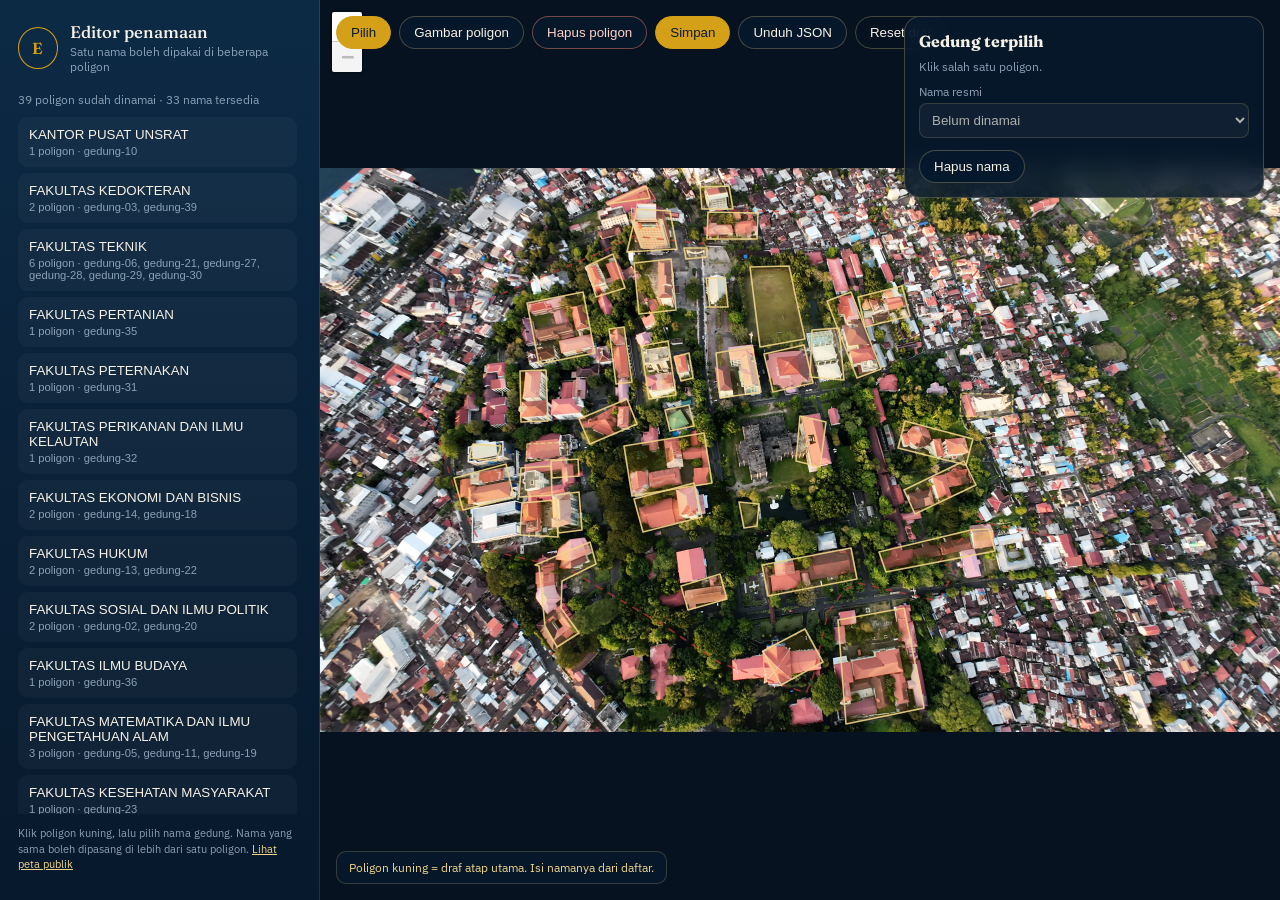
==== editor.html @ 072a7410 "Add the interactive UNSRAT campus map and a Docker image for the VM. The image serves the public map" ====
<!DOCTYPE html>
<html lang="id">
<head>
  <meta charset="utf-8">
  <meta name="viewport" content="width=device-width, initial-scale=1">
  <title>Editor Peta Kampus UNSRAT</title>
  <link rel="preconnect" href="https://fonts.googleapis.com">
  <link rel="preconnect" href="https://fonts.gstatic.com" crossorigin>
  <link href="https://fonts.googleapis.com/css2?family=Fraunces:opsz,wght@9..144,500;9..144,600&family=IBM+Plex+Sans:wght@400;500;600&display=swap" rel="stylesheet">
  <link rel="stylesheet" href="vendor/leaflet.css">
  <link rel="stylesheet" href="css/app.css">
</head>
<body>
  <div class="app">
    <aside class="sidebar">
      <div class="brand">
        <div class="mark">E</div>
        <div>
          <h1>Editor penamaan</h1>
          <p>Satu nama boleh dipakai di beberapa poligon</p>
        </div>
      </div>
      <p class="meta" id="status">Memuat…</p>
      <div class="list" id="list"></div>
      <p class="foot">
        Klik poligon kuning, lalu pilih nama gedung.
        Nama yang sama boleh dipasang di lebih dari satu poligon.
        <a href="index.html">Lihat peta publik</a>
      </p>
    </aside>
    <main class="stage" id="stage">
      <div class="toolbar">
        <button class="btn is-on" id="btn-select" type="button">Pilih</button>
        <button class="btn" id="btn-draw" type="button">Gambar poligon</button>
        <button class="btn btn-danger" id="btn-delete" type="button">Hapus poligon</button>
        <button class="btn btn-gold" id="btn-save" type="button">Simpan</button>
        <button class="btn" id="btn-download" type="button">Unduh JSON</button>
        <button class="btn btn-ghost" id="btn-reset" type="button">Reset draf</button>
      </div>
      <div class="panel" id="panel">
        <h2>Gedung terpilih</h2>
        <p class="meta" id="selected-id">Klik salah satu poligon.</p>
        <label for="name-select">Nama resmi</label>
        <select id="name-select">
          <option value="">Belum dinamai</option>
        </select>
        <div class="row">
          <button class="btn" id="btn-clear-name" type="button">Hapus nama</button>
        </div>
      </div>
      <div class="hint" id="hint">Poligon kuning = draf atap utama. Isi namanya dari daftar.</div>
      <div id="map"></div>
    </main>
  </div>
  <script src="vendor/leaflet.js"></script>
  <script src="js/map.js"></script>
  <script src="js/editor.js"></script>
</body>
</html>
---- vendor/leaflet.css ----
/* required styles */

.leaflet-pane,
.leaflet-tile,
.leaflet-marker-icon,
.leaflet-marker-shadow,
.leaflet-tile-container,
.leaflet-pane > svg,
.leaflet-pane > canvas,
.leaflet-zoom-box,
.leaflet-image-layer,
.leaflet-layer {
	position: absolute;
	left: 0;
	top: 0;
	}
.leaflet-container {
	overflow: hidden;
	}
.leaflet-tile,
.leaflet-marker-icon,
.leaflet-marker-shadow {
	-webkit-user-select: none;
	   -moz-user-select: none;
	        user-select: none;
	  -webkit-user-drag: none;
	}
/* Prevents IE11 from highlighting tiles in blue */
.leaflet-tile::selection {
	background: transparent;
}
/* Safari renders non-retina tile on retina better with this, but Chrome is worse */
.leaflet-safari .leaflet-tile {
	image-rendering: -webkit-optimize-contrast;
	}
/* hack that prevents hw layers "stretching" when loading new tiles */
.leaflet-safari .leaflet-tile-container {
	width: 1600px;
	height: 1600px;
	-webkit-transform-origin: 0 0;
	}
.leaflet-marker-icon,
.leaflet-marker-shadow {
	display: block;
	}
/* .leaflet-container svg: reset svg max-width decleration shipped in Joomla! (joomla.org) 3.x */
/* .leaflet-container img: map is broken in FF if you have max-width: 100% on tiles */
.leaflet-container .leaflet-overlay-pane svg {
	max-width: none !important;
	max-height: none !important;
	}
.leaflet-container .leaflet-marker-pane img,
.leaflet-container .leaflet-shadow-pane img,
.leaflet-container .leaflet-tile-pane img,
.leaflet-container img.leaflet-image-layer,
.leaflet-container .leaflet-tile {
	max-width: none !important;
	max-height: none !important;
	width: auto;
	padding: 0;
	}

.leaflet-container img.leaflet-tile {
	/* See: https://bugs.chromium.org/p/chromium/issues/detail?id=600120 */
	mix-blend-mode: plus-lighter;
}

.leaflet-container.leaflet-touch-zoom {
	-ms-touch-action: pan-x pan-y;
	touch-action: pan-x pan-y;
	}
.leaflet-container.leaflet-touch-drag {
	-ms-touch-action: pinch-zoom;
	/* Fallback for FF which doesn't support pinch-zoom */
	touch-action: none;
	touch-action: pinch-zoom;
}
.leaflet-container.leaflet-touch-drag.leaflet-touch-zoom {
	-ms-touch-action: none;
	touch-action: none;
}
.leaflet-container {
	-webkit-tap-highlight-color: transparent;
}
.leaflet-container a {
	-webkit-tap-highlight-color: rgba(51, 181, 229, 0.4);
}
.leaflet-tile {
	filter: inherit;
	visibility: hidden;
	}
.leaflet-tile-loaded {
	visibility: inherit;
	}
.leaflet-zoom-box {
	width: 0;
	height: 0;
	-moz-box-sizing: border-box;
	     box-sizing: border-box;
	z-index: 800;
	}
/* workaround for https://bugzilla.mozilla.org/show_bug.cgi?id=888319 */
.leaflet-overlay-pane svg {
	-moz-user-select: none;
	}

.leaflet-pane         { z-index: 400; }

.leaflet-tile-pane    { z-index: 200; }
.leaflet-overlay-pane { z-index: 400; }
.leaflet-shadow-pane  { z-index: 500; }
.leaflet-marker-pane  { z-index: 600; }
.leaflet-tooltip-pane   { z-index: 650; }
.leaflet-popup-pane   { z-index: 700; }

.leaflet-map-pane canvas { z-index: 100; }
.leaflet-map-pane svg    { z-index: 200; }

.leaflet-vml-shape {
	width: 1px;
	height: 1px;
	}
.lvml {
	behavior: url(#default#VML);
	display: inline-block;
	position: absolute;
	}


/* control positioning */

.leaflet-control {
	position: relative;
	z-index: 800;
	pointer-events: visiblePainted; /* IE 9-10 doesn't have auto */
	pointer-events: auto;
	}
.leaflet-top,
.leaflet-bottom {
	position: absolute;
	z-index: 1000;
	pointer-events: none;
	}
.leaflet-top {
	top: 0;
	}
.leaflet-right {
	right: 0;
	}
.leaflet-bottom {
	bottom: 0;
	}
.leaflet-left {
	left: 0;
	}
.leaflet-control {
	float: left;
	clear: both;
	}
.leaflet-right .leaflet-control {
	float: right;
	}
.leaflet-top .leaflet-control {
	margin-top: 10px;
	}
.leaflet-bottom .leaflet-control {
	margin-bottom: 10px;
	}
.leaflet-left .leaflet-control {
	margin-left: 10px;
	}
.leaflet-right .leaflet-control {
	margin-right: 10px;
	}


/* zoom and fade animations */

.leaflet-fade-anim .leaflet-popup {
	opacity: 0;
	-webkit-transition: opacity 0.2s linear;
	   -moz-transition: opacity 0.2s linear;
	        transition: opacity 0.2s linear;
	}
.leaflet-fade-anim .leaflet-map-pane .leaflet-popup {
	opacity: 1;
	}
.leaflet-zoom-animated {
	-webkit-transform-origin: 0 0;
	    -ms-transform-origin: 0 0;
	        transform-origin: 0 0;
	}
svg.leaflet-zoom-animated {
	will-change: transform;
}

.leaflet-zoom-anim .leaflet-zoom-animated {
	-webkit-transition: -webkit-transform 0.25s cubic-bezier(0,0,0.25,1);
	   -moz-transition:    -moz-transform 0.25s cubic-bezier(0,0,0.25,1);
	        transition:         transform 0.25s cubic-bezier(0,0,0.25,1);
	}
.leaflet-zoom-anim .leaflet-tile,
.leaflet-pan-anim .leaflet-tile {
	-webkit-transition: none;
	   -moz-transition: none;
	        transition: none;
	}

.leaflet-zoom-anim .leaflet-zoom-hide {
	visibility: hidden;
	}


/* cursors */

.leaflet-interactive {
	cursor: pointer;
	}
.leaflet-grab {
	cursor: -webkit-grab;
	cursor:    -moz-grab;
	cursor:         grab;
	}
.leaflet-crosshair,
.leaflet-crosshair .leaflet-interactive {
	cursor: crosshair;
	}
.leaflet-popup-pane,
.leaflet-control {
	cursor: auto;
	}
.leaflet-dragging .leaflet-grab,
.leaflet-dragging .leaflet-grab .leaflet-interactive,
.leaflet-dragging .leaflet-marker-draggable {
	cursor: move;
	cursor: -webkit-grabbing;
	cursor:    -moz-grabbing;
	cursor:         grabbing;
	}

/* marker & overlays interactivity */
.leaflet-marker-icon,
.leaflet-marker-shadow,
.leaflet-image-layer,
.leaflet-pane > svg path,
.leaflet-tile-container {
	pointer-events: none;
	}

.leaflet-marker-icon.leaflet-interactive,
.leaflet-image-layer.leaflet-interactive,
.leaflet-pane > svg path.leaflet-interactive,
svg.leaflet-image-layer.leaflet-interactive path {
	pointer-events: visiblePainted; /* IE 9-10 doesn't have auto */
	pointer-events: auto;
	}

/* visual tweaks */

.leaflet-container {
	background: #ddd;
	outline-offset: 1px;
	}
.leaflet-container a {
	color: #0078A8;
	}
.leaflet-zoom-box {
	border: 2px dotted #38f;
	background: rgba(255,255,255,0.5);
	}


/* general typography */
.leaflet-container {
	font-family: "Helvetica Neue", Arial, Helvetica, sans-serif;
	font-size: 12px;
	font-size: 0.75rem;
	line-height: 1.5;
	}


/* general toolbar styles */

.leaflet-bar {
	box-shadow: 0 1px 5px rgba(0,0,0,0.65);
	border-radius: 4px;
	}
.leaflet-bar a {
	background-color: #fff;
	border-bottom: 1px solid #ccc;
	width: 26px;
	height: 26px;
	line-height: 26px;
	display: block;
	text-align: center;
	text-decoration: none;
	color: black;
	}
.leaflet-bar a,
.leaflet-control-layers-toggle {
	background-position: 50% 50%;
	background-repeat: no-repeat;
	display: block;
	}
.leaflet-bar a:hover,
.leaflet-bar a:focus {
	background-color: #f4f4f4;
	}
.leaflet-bar a:first-child {
	border-top-left-radius: 4px;
	border-top-right-radius: 4px;
	}
.leaflet-bar a:last-child {
	border-bottom-left-radius: 4px;
	border-bottom-right-radius: 4px;
	border-bottom: none;
	}
.leaflet-bar a.leaflet-disabled {
	cursor: default;
	background-color: #f4f4f4;
	color: #bbb;
	}

.leaflet-touch .leaflet-bar a {
	width: 30px;
	height: 30px;
	line-height: 30px;
	}
.leaflet-touch .leaflet-bar a:first-child {
	border-top-left-radius: 2px;
	border-top-right-radius: 2px;
	}
.leaflet-touch .leaflet-bar a:last-child {
	border-bottom-left-radius: 2px;
	border-bottom-right-radius: 2px;
	}

/* zoom control */

.leaflet-control-zoom-in,
.leaflet-control-zoom-out {
	font: bold 18px 'Lucida Console', Monaco, monospace;
	text-indent: 1px;
	}

.leaflet-touch .leaflet-control-zoom-in, .leaflet-touch .leaflet-control-zoom-out  {
	font-size: 22px;
	}


/* layers control */

.leaflet-control-layers {
	box-shadow: 0 1px 5px rgba(0,0,0,0.4);
	background: #fff;
	border-radius: 5px;
	}
.leaflet-control-layers-toggle {
	background-image: url(images/layers.png);
	width: 36px;
	height: 36px;
	}
.leaflet-retina .leaflet-control-layers-toggle {
	background-image: url(images/layers-2x.png);
	background-size: 26px 26px;
	}
.leaflet-touch .leaflet-control-layers-toggle {
	width: 44px;
	height: 44px;
	}
.leaflet-control-layers .leaflet-control-layers-list,
.leaflet-control-layers-expanded .leaflet-control-layers-toggle {
	display: none;
	}
.leaflet-control-layers-expanded .leaflet-control-layers-list {
	display: block;
	position: relative;
	}
.leaflet-control-layers-expanded {
	padding: 6px 10px 6px 6px;
	color: #333;
	background: #fff;
	}
.leaflet-control-layers-scrollbar {
	overflow-y: scroll;
	overflow-x: hidden;
	padding-right: 5px;
	}
.leaflet-control-layers-selector {
	margin-top: 2px;
	position: relative;
	top: 1px;
	}
.leaflet-control-layers label {
	display: block;
	font-size: 13px;
	font-size: 1.08333em;
	}
.leaflet-control-layers-separator {
	height: 0;
	border-top: 1px solid #ddd;
	margin: 5px -10px 5px -6px;
	}

/* Default icon URLs */
.leaflet-default-icon-path { /* used only in path-guessing heuristic, see L.Icon.Default */
	background-image: url(images/marker-icon.png);
	}


/* attribution and scale controls */

.leaflet-container .leaflet-control-attribution {
	background: #fff;
	background: rgba(255, 255, 255, 0.8);
	margin: 0;
	}
.leaflet-control-attribution,
.leaflet-control-scale-line {
	padding: 0 5px;
	color: #333;
	line-height: 1.4;
	}
.leaflet-control-attribution a {
	text-decoration: none;
	}
.leaflet-control-attribution a:hover,
.leaflet-control-attribution a:focus {
	text-decoration: underline;
	}
.leaflet-attribution-flag {
	display: inline !important;
	vertical-align: baseline !important;
	width: 1em;
	height: 0.6669em;
	}
.leaflet-left .leaflet-control-scale {
	margin-left: 5px;
	}
.leaflet-bottom .leaflet-control-scale {
	margin-bottom: 5px;
	}
.leaflet-control-scale-line {
	border: 2px solid #777;
	border-top: none;
	line-height: 1.1;
	padding: 2px 5px 1px;
	white-space: nowrap;
	-moz-box-sizing: border-box;
	     box-sizing: border-box;
	background: rgba(255, 255, 255, 0.8);
	text-shadow: 1px 1px #fff;
	}
.leaflet-control-scale-line:not(:first-child) {
	border-top: 2px solid #777;
	border-bottom: none;
	margin-top: -2px;
	}
.leaflet-control-scale-line:not(:first-child):not(:last-child) {
	border-bottom: 2px solid #777;
	}

.leaflet-touch .leaflet-control-attribution,
.leaflet-touch .leaflet-control-layers,
.leaflet-touch .leaflet-bar {
	box-shadow: none;
	}
.leaflet-touch .leaflet-control-layers,
.leaflet-touch .leaflet-bar {
	border: 2px solid rgba(0,0,0,0.2);
	background-clip: padding-box;
	}


/* popup */

.leaflet-popup {
	position: absolute;
	text-align: center;
	margin-bottom: 20px;
	}
.leaflet-popup-content-wrapper {
	padding: 1px;
	text-align: left;
	border-radius: 12px;
	}
.leaflet-popup-content {
	margin: 13px 24px 13px 20px;
	line-height: 1.3;
	font-size: 13px;
	font-size: 1.08333em;
	min-height: 1px;
	}
.leaflet-popup-content p {
	margin: 17px 0;
	margin: 1.3em 0;
	}
.leaflet-popup-tip-container {
	width: 40px;
	height: 20px;
	position: absolute;
	left: 50%;
	margin-top: -1px;
	margin-left: -20px;
	overflow: hidden;
	pointer-events: none;
	}
.leaflet-popup-tip {
	width: 17px;
	height: 17px;
	padding: 1px;

	margin: -10px auto 0;
	pointer-events: auto;

	-webkit-transform: rotate(45deg);
	   -moz-transform: rotate(45deg);
	    -ms-transform: rotate(45deg);
	        transform: rotate(45deg);
	}
.leaflet-popup-content-wrapper,
.leaflet-popup-tip {
	background: white;
	color: #333;
	box-shadow: 0 3px 14px rgba(0,0,0,0.4);
	}
.leaflet-container a.leaflet-popup-close-button {
	position: absolute;
	top: 0;
	right: 0;
	border: none;
	text-align: center;
	width: 24px;
	height: 24px;
	font: 16px/24px Tahoma, Verdana, sans-serif;
	color: #757575;
	text-decoration: none;
	background: transparent;
	}
.leaflet-container a.leaflet-popup-close-button:hover,
.leaflet-container a.leaflet-popup-close-button:focus {
	color: #585858;
	}
.leaflet-popup-scrolled {
	overflow: auto;
	}

.leaflet-oldie .leaflet-popup-content-wrapper {
	-ms-zoom: 1;
	}
.leaflet-oldie .leaflet-popup-tip {
	width: 24px;
	margin: 0 auto;

	-ms-filter: "progid:DXImageTransform.Microsoft.Matrix(M11=0.70710678, M12=0.70710678, M21=-0.70710678, M22=0.70710678)";
	filter: progid:DXImageTransform.Microsoft.Matrix(M11=0.70710678, M12=0.70710678, M21=-0.70710678, M22=0.70710678);
	}

.leaflet-oldie .leaflet-control-zoom,
.leaflet-oldie .leaflet-control-layers,
.leaflet-oldie .leaflet-popup-content-wrapper,
.leaflet-oldie .leaflet-popup-tip {
	border: 1px solid #999;
	}


/* div icon */

.leaflet-div-icon {
	background: #fff;
	border: 1px solid #666;
	}


/* Tooltip */
/* Base styles for the element that has a tooltip */
.leaflet-tooltip {
	position: absolute;
	padding: 6px;
	background-color: #fff;
	border: 1px solid #fff;
	border-radius: 3px;
	color: #222;
	white-space: nowrap;
	-webkit-user-select: none;
	-moz-user-select: none;
	-ms-user-select: none;
	user-select: none;
	pointer-events: none;
	box-shadow: 0 1px 3px rgba(0,0,0,0.4);
	}
.leaflet-tooltip.leaflet-interactive {
	cursor: pointer;
	pointer-events: auto;
	}
.leaflet-tooltip-top:before,
.leaflet-tooltip-bottom:before,
.leaflet-tooltip-left:before,
.leaflet-tooltip-right:before {
	position: absolute;
	pointer-events: none;
	border: 6px solid transparent;
	background: transparent;
	content: "";
	}

/* Directions */

.leaflet-tooltip-bottom {
	margin-top: 6px;
}
.leaflet-tooltip-top {
	margin-top: -6px;
}
.leaflet-tooltip-bottom:before,
.leaflet-tooltip-top:before {
	left: 50%;
	margin-left: -6px;
	}
.leaflet-tooltip-top:before {
	bottom: 0;
	margin-bottom: -12px;
	border-top-color: #fff;
	}
.leaflet-tooltip-bottom:before {
	top: 0;
	margin-top: -12px;
	margin-left: -6px;
	border-bottom-color: #fff;
	}
.leaflet-tooltip-left {
	margin-left: -6px;
}
.leaflet-tooltip-right {
	margin-left: 6px;
}
.leaflet-tooltip-left:before,
.leaflet-tooltip-right:before {
	top: 50%;
	margin-top: -6px;
	}
.leaflet-tooltip-left:before {
	right: 0;
	margin-right: -12px;
	border-left-color: #fff;
	}
.leaflet-tooltip-right:before {
	left: 0;
	margin-left: -12px;
	border-right-color: #fff;
	}

/* Printing */

@media print {
	/* Prevent printers from removing background-images of controls. */
	.leaflet-control {
		-webkit-print-color-adjust: exact;
		print-color-adjust: exact;
		}
	}
---- css/app.css ----
:root {
  --navy: #07192c;
  --navy-2: #0d2a45;
  --ink: #123152;
  --gold: #d4a017;
  --gold-2: #f0d48a;
  --paper: #f6f1e6;
  --line: rgba(240, 212, 138, 0.9);
  --glass: rgba(7, 25, 44, 0.82);
  --ok: #7dcea0;
  --muted: #8aa0b5;
  --danger: #e07a6a;
}

* { box-sizing: border-box; }

html, body {
  margin: 0;
  height: 100%;
  background: var(--navy);
  color: var(--paper);
  font-family: "IBM Plex Sans", "Segoe UI", sans-serif;
}

.app {
  display: grid;
  grid-template-columns: 320px 1fr;
  height: 100%;
}

.sidebar {
  background: linear-gradient(180deg, var(--navy-2), var(--navy));
  border-right: 1px solid rgba(212, 160, 23, 0.18);
  padding: 22px 18px 16px;
  display: flex;
  flex-direction: column;
  min-height: 0;
}

.brand {
  display: flex;
  gap: 12px;
  align-items: center;
  margin-bottom: 18px;
}

.mark {
  width: 42px;
  height: 42px;
  border: 1.5px solid var(--gold);
  border-radius: 50%;
  display: grid;
  place-items: center;
  color: var(--gold);
  font-family: "Fraunces", Georgia, serif;
  font-weight: 600;
  letter-spacing: 0.04em;
}

.brand h1 {
  margin: 0;
  font-size: 1.05rem;
  font-family: "Fraunces", Georgia, serif;
  font-weight: 500;
}

.brand p {
  margin: 2px 0 0;
  color: var(--muted);
  font-size: 0.75rem;
}

.search {
  width: 100%;
  border: 1px solid rgba(240, 212, 138, 0.25);
  background: rgba(255, 255, 255, 0.04);
  color: var(--paper);
  border-radius: 10px;
  padding: 10px 12px;
  margin-bottom: 12px;
}

.search:focus {
  outline: 2px solid rgba(212, 160, 23, 0.45);
}

.meta {
  color: var(--muted);
  font-size: 0.75rem;
  margin: 0 0 10px;
}

.list {
  overflow: auto;
  flex: 1;
  display: flex;
  flex-direction: column;
  gap: 6px;
  padding-right: 4px;
}

.item {
  width: 100%;
  text-align: left;
  border: 1px solid transparent;
  background: rgba(255, 255, 255, 0.03);
  color: var(--paper);
  border-radius: 10px;
  padding: 9px 10px;
  cursor: pointer;
}

.item:hover, .item.is-active {
  border-color: rgba(212, 160, 23, 0.55);
  background: rgba(212, 160, 23, 0.1);
}

.item.is-empty {
  color: var(--muted);
  cursor: default;
}

.item small {
  display: block;
  margin-top: 3px;
  color: var(--muted);
  font-size: 0.7rem;
}

.foot {
  margin-top: 12px;
  color: var(--muted);
  font-size: 0.68rem;
  line-height: 1.45;
}

.foot a { color: var(--gold-2); }

.stage {
  position: relative;
  min-width: 0;
}

#map {
  height: 100%;
  background: #06121f;
  position: relative;
  z-index: 1;
}

.leaflet-container { background: #06121f; font: inherit; }

.toolbar {
  position: absolute;
  z-index: 500;
  top: 16px;
  left: 16px;
  display: flex;
  gap: 8px;
  flex-wrap: wrap;
}

.btn {
  border: 0;
  border-radius: 999px;
  padding: 8px 14px;
  background: var(--glass);
  color: var(--paper);
  border: 1px solid rgba(240, 212, 138, 0.28);
  cursor: pointer;
  backdrop-filter: blur(10px);
}

.btn.is-on, .btn-gold {
  background: var(--gold);
  color: var(--navy);
  border-color: var(--gold);
}

.btn-ghost { background: transparent; }
.btn-danger { border-color: rgba(224, 122, 106, 0.5); color: #ffd1c9; }

.panel {
  position: absolute;
  z-index: 500;
  right: 16px;
  top: 16px;
  width: min(360px, calc(100% - 32px));
  background: var(--glass);
  border: 1px solid rgba(240, 212, 138, 0.25);
  border-radius: 16px;
  padding: 14px;
  backdrop-filter: blur(12px);
}

.panel h2 {
  margin: 0 0 8px;
  font-size: 1rem;
  font-family: "Fraunces", Georgia, serif;
}

.panel label {
  display: block;
  font-size: 0.75rem;
  color: var(--muted);
  margin: 8px 0 4px;
}

.panel select, .panel input {
  width: 100%;
  border-radius: 8px;
  border: 1px solid rgba(240, 212, 138, 0.25);
  background: rgba(255,255,255,0.06);
  color: var(--paper);
  padding: 8px;
}

.panel .row {
  display: flex;
  gap: 8px;
  margin-top: 12px;
}

.callout-layer {
  position: absolute;
  inset: 0;
  width: 100%;
  height: 100%;
  overflow: visible;
  pointer-events: none;
  z-index: 20;
}

.callout-line {
  fill: none;
  stroke: var(--gold-2);
  stroke-width: 1.6;
  stroke-linecap: round;
  stroke-dasharray: 8 6;
  filter: drop-shadow(0 0 6px rgba(212, 160, 23, 0.45));
}

.callout-line.is-in {
  stroke-dasharray: 420;
  stroke-dashoffset: 420;
  animation: draw-line 0.55s ease forwards;
}

@keyframes draw-line {
  to { stroke-dashoffset: 0; }
}

.callout-card {
  position: absolute;
  z-index: 21;
  min-width: 210px;
  max-width: 280px;
  padding: 12px 14px;
  background: rgba(7, 25, 44, 0.92);
  border: 1px solid var(--gold);
  color: var(--paper);
  border-radius: 4px 12px 12px 12px;
  opacity: 0;
  transform: translateY(6px);
  pointer-events: none;
}

.callout-card.is-in {
  animation: card-in 0.35s ease 0.2s forwards;
}

.callout-card strong {
  display: block;
  font-family: "Fraunces", Georgia, serif;
  font-size: 0.95rem;
  font-weight: 500;
}

.callout-card span {
  display: block;
  margin-top: 4px;
  color: var(--gold-2);
  font-size: 0.72rem;
  letter-spacing: 0.08em;
  text-transform: uppercase;
}

@keyframes card-in {
  to { opacity: 1; transform: none; }
}

.hint {
  position: absolute;
  left: 16px;
  bottom: 16px;
  z-index: 500;
  background: var(--glass);
  border: 1px solid rgba(240, 212, 138, 0.2);
  border-radius: 10px;
  padding: 8px 12px;
  font-size: 0.75rem;
  color: var(--gold-2);
}

@media (max-width: 860px) {
  .app { grid-template-columns: 1fr; grid-template-rows: 38% 62%; }
  .sidebar { border-right: 0; border-bottom: 1px solid rgba(212, 160, 23, 0.18); }
}
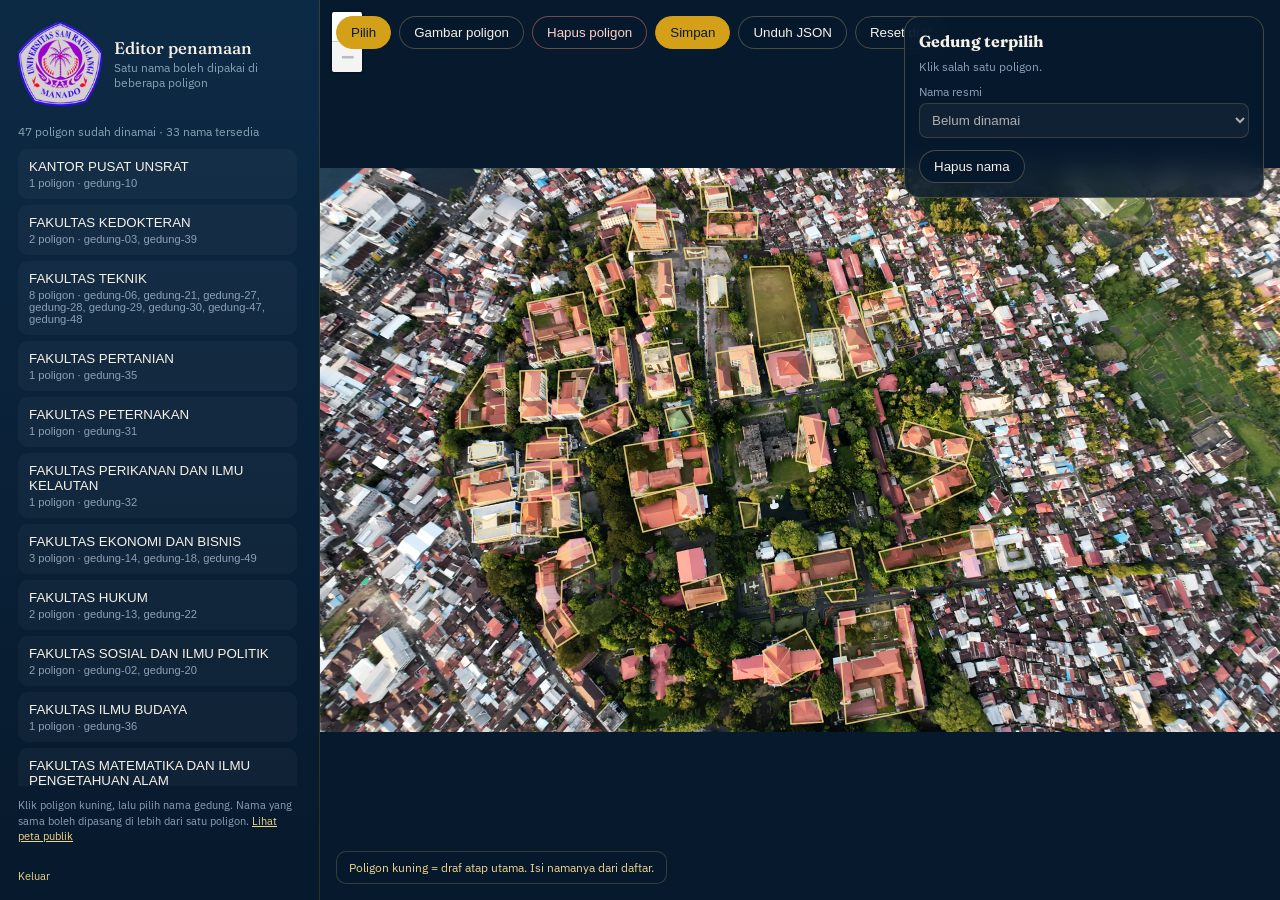
==== commit 17fd62fe: "Publish the named campus buildings, the UNSRAT seal, and a password-protected editor. The public map" ====
--- a/editor.html
+++ b/editor.html
@@ -7,6 +7,7 @@
   <link rel="preconnect" href="https://fonts.googleapis.com">
   <link rel="preconnect" href="https://fonts.gstatic.com" crossorigin>
   <link href="https://fonts.googleapis.com/css2?family=Fraunces:opsz,wght@9..144,500;9..144,600&family=IBM+Plex+Sans:wght@400;500;600&display=swap" rel="stylesheet">
+  <link rel="icon" href="assets/logo-unsrat.png">
   <link rel="stylesheet" href="vendor/leaflet.css">
   <link rel="stylesheet" href="css/app.css">
 </head>
@@ -14,7 +15,7 @@
   <div class="app">
     <aside class="sidebar">
       <div class="brand">
-        <div class="mark">E</div>
+        <img class="logo" src="assets/logo-unsrat.png" alt="Lambang Universitas Sam Ratulangi">
         <div>
           <h1>Editor penamaan</h1>
           <p>Satu nama boleh dipakai di beberapa poligon</p>
@@ -27,6 +28,9 @@
         Nama yang sama boleh dipasang di lebih dari satu poligon.
         <a href="index.html">Lihat peta publik</a>
       </p>
+      <form class="logout" method="post" action="/logout">
+        <button type="submit">Keluar</button>
+      </form>
     </aside>
     <main class="stage" id="stage">
       <div class="toolbar">
--- a/css/app.css
+++ b/css/app.css
@@ -28,6 +28,60 @@
   height: 100%;
 }
 
+.app-public {
+  grid-template-columns: 1fr;
+  grid-template-rows: auto minmax(0, 1fr);
+  background: linear-gradient(180deg, var(--navy-2), var(--navy) 160px);
+}
+
+.topbar {
+  display: flex;
+  align-items: center;
+  gap: 16px;
+  padding: 10px 16px;
+  background: transparent;
+  position: relative;
+  z-index: 30;
+}
+
+.topbar .brand { margin-bottom: 0; min-width: 0; }
+
+.topbar .logo { width: 52px; height: 52px; }
+
+.topbar .brand h1 { font-size: 1rem; }
+
+.topbar .search-wrap {
+  position: relative;
+  flex: 1;
+  max-width: 460px;
+}
+
+.topbar .search { margin: 0; }
+
+.topbar .list {
+  display: none;
+  position: absolute;
+  top: calc(100% + 8px);
+  left: 0;
+  right: 0;
+  max-height: 280px;
+  overflow: auto;
+  padding: 6px;
+  background: var(--navy-2);
+  border: 1px solid rgba(212, 160, 23, 0.28);
+  border-radius: 12px;
+  box-shadow: 0 16px 40px rgba(0, 0, 0, 0.35);
+  z-index: 40;
+}
+
+.topbar .list.is-open { display: flex; }
+
+.topbar .foot {
+  margin: 0 0 0 auto;
+  max-width: 240px;
+  text-align: right;
+}
+
 .sidebar {
   background: linear-gradient(180deg, var(--navy-2), var(--navy));
   border-right: 1px solid rgba(212, 160, 23, 0.18);
@@ -44,17 +98,12 @@
   margin-bottom: 18px;
 }
 
-.mark {
-  width: 42px;
-  height: 42px;
-  border: 1.5px solid var(--gold);
-  border-radius: 50%;
-  display: grid;
-  place-items: center;
-  color: var(--gold);
-  font-family: "Fraunces", Georgia, serif;
-  font-weight: 600;
-  letter-spacing: 0.04em;
+.logo {
+  width: 84px;
+  height: 84px;
+  object-fit: contain;
+  background: transparent;
+  flex-shrink: 0;
 }
 
 .brand h1 {
@@ -136,19 +185,92 @@
 
 .foot a { color: var(--gold-2); }
 
+.logout { margin-top: 8px; }
+
+.logout button {
+  background: none;
+  border: 0;
+  padding: 0;
+  color: var(--gold-2);
+  cursor: pointer;
+  font: inherit;
+  font-size: 0.68rem;
+}
+
+.login-body {
+  min-height: 100%;
+  display: grid;
+  place-items: center;
+  padding: 24px;
+}
+
+.login-card {
+  width: min(380px, 100%);
+  background: linear-gradient(180deg, var(--navy-2), var(--navy));
+  border: 1px solid rgba(212, 160, 23, 0.28);
+  border-radius: 18px;
+  padding: 28px 24px 20px;
+}
+
+.login-card h1 {
+  margin: 14px 0 6px;
+  font-family: "Fraunces", Georgia, serif;
+  font-size: 1.35rem;
+  font-weight: 500;
+}
+
+.login-card p { margin: 0 0 16px; color: var(--muted); font-size: 0.9rem; }
+
+.login-card label {
+  display: block;
+  margin: 12px 0 6px;
+  color: var(--muted);
+  font-size: 0.75rem;
+}
+
+.login-card input {
+  width: 100%;
+  border-radius: 10px;
+  border: 1px solid rgba(240, 212, 138, 0.25);
+  background: rgba(255, 255, 255, 0.04);
+  color: var(--paper);
+  padding: 10px 12px;
+}
+
+.login-card input:focus { outline: 2px solid rgba(212, 160, 23, 0.45); }
+
+.login-card .btn { width: 100%; margin-top: 8px; }
+
+.login-error {
+  min-height: 1.2em;
+  margin: 12px 0 0;
+  color: var(--danger);
+  font-size: 0.85rem;
+}
+
+.login-card .foot { text-align: center; }
+
 .stage {
   position: relative;
   min-width: 0;
-}
+  background: var(--navy);
+}
+
+.app-public .stage { background: transparent; }
 
 #map {
   height: 100%;
-  background: #06121f;
+  background: transparent;
   position: relative;
   z-index: 1;
 }
 
-.leaflet-container { background: #06121f; font: inherit; }
+.leaflet-container { background: transparent; font: inherit; }
+
+.app:not(.app-public) #map,
+.app:not(.app-public) .leaflet-container {
+  background: var(--navy);
+}
 
 .toolbar {
   position: absolute;
@@ -303,6 +425,9 @@
 }
 
 @media (max-width: 860px) {
-  .app { grid-template-columns: 1fr; grid-template-rows: 38% 62%; }
+  .app:not(.app-public) { grid-template-columns: 1fr; grid-template-rows: 38% 62%; }
   .sidebar { border-right: 0; border-bottom: 1px solid rgba(212, 160, 23, 0.18); }
-}
+  .topbar { flex-wrap: wrap; align-items: flex-start; }
+  .topbar .search-wrap { flex: 1 1 100%; max-width: none; }
+  .topbar .foot { margin-left: 0; max-width: none; text-align: left; }
+}
